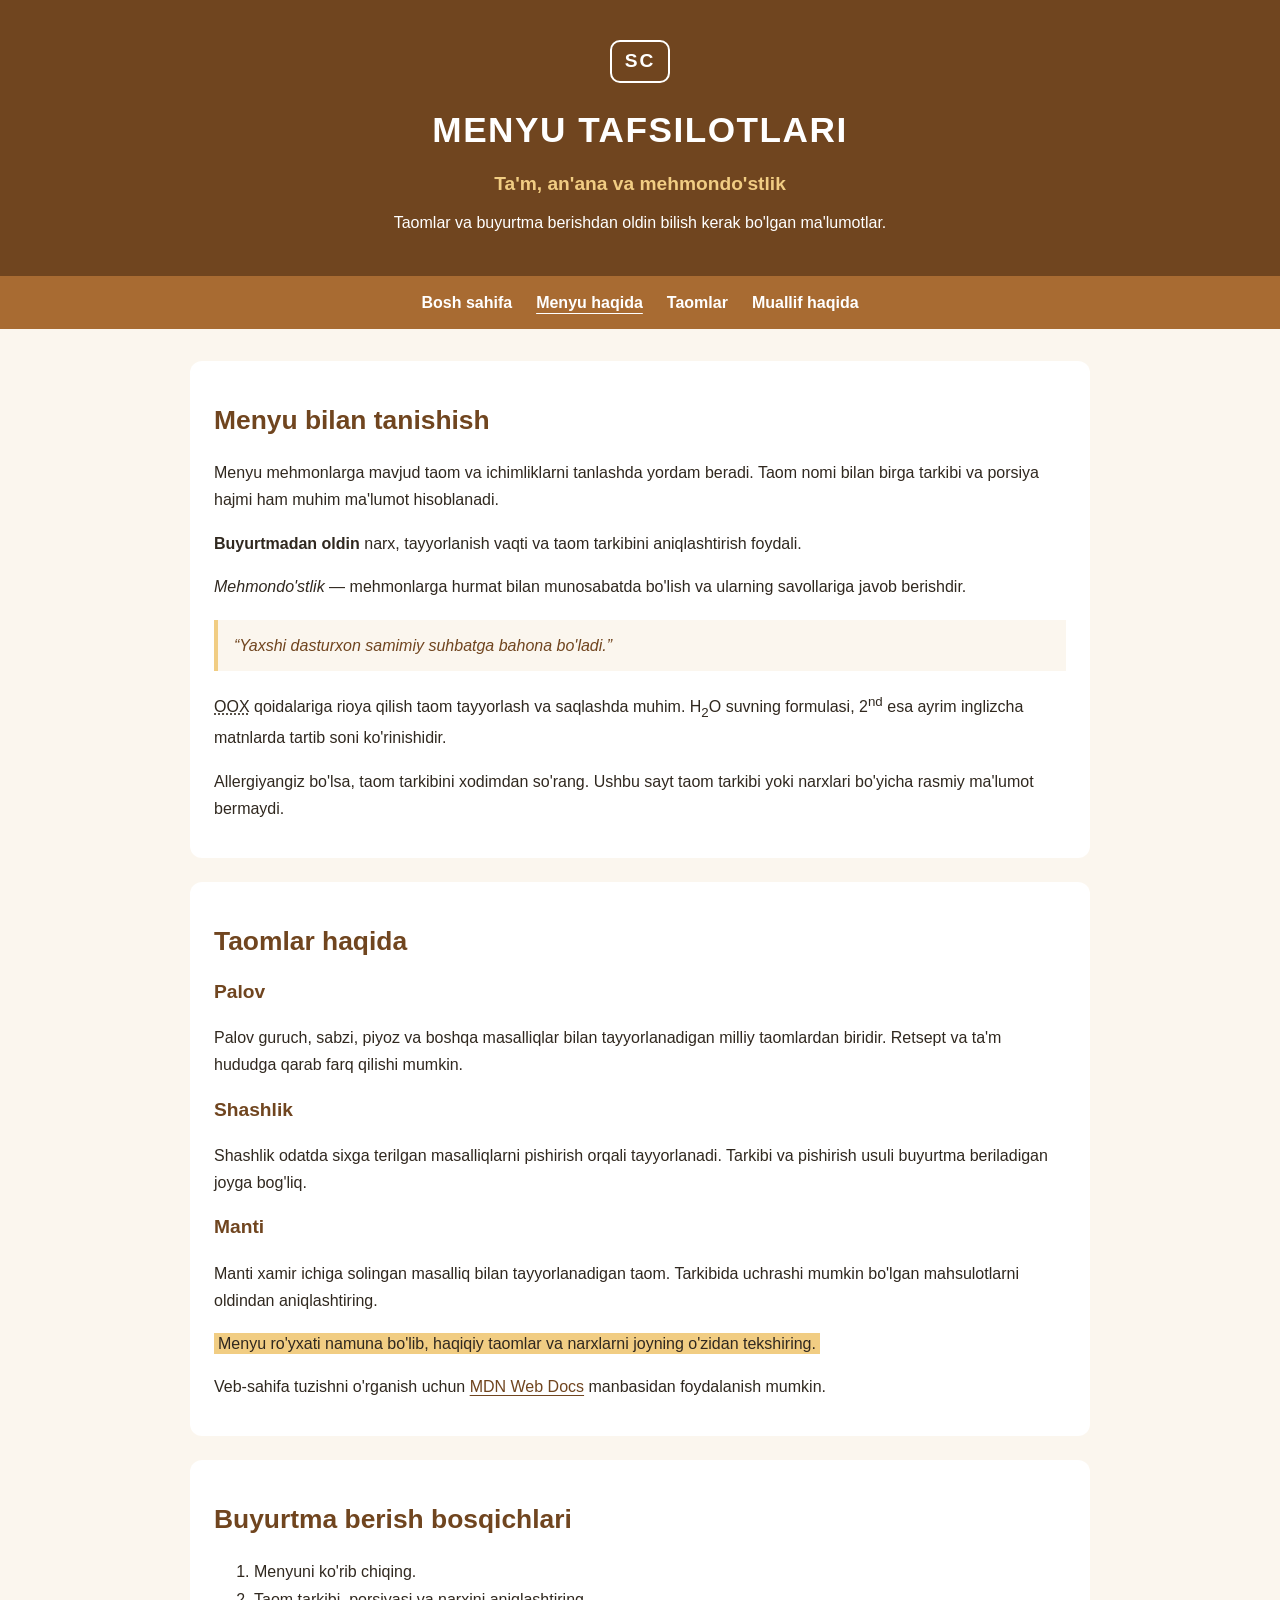
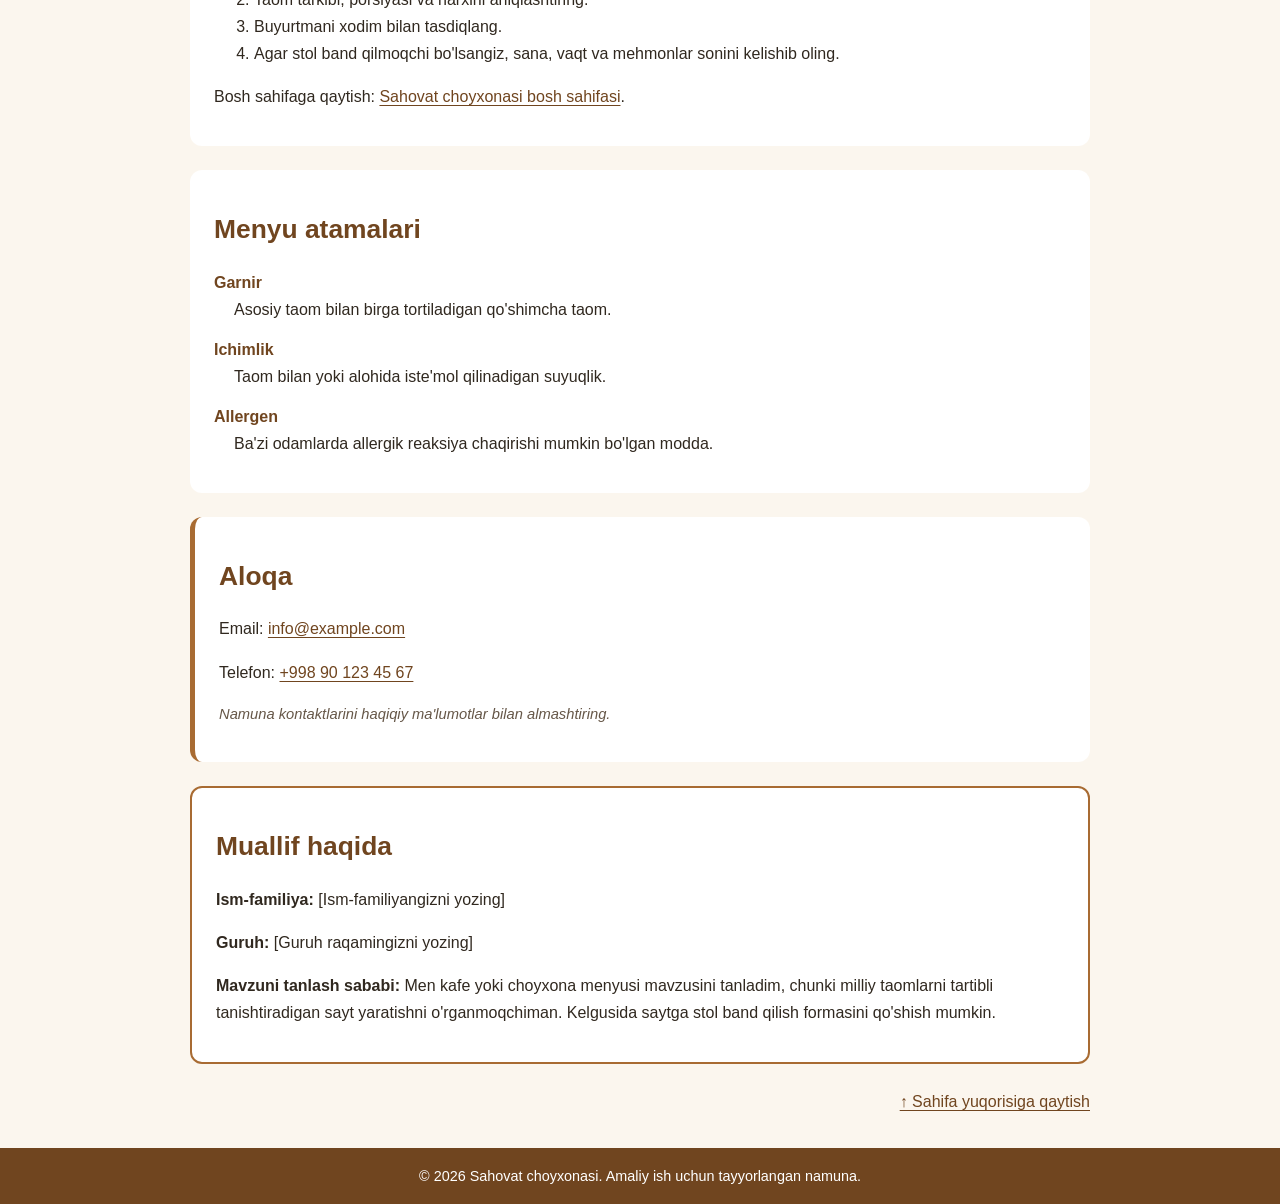
==== batafsil.html @ 49ace032 "Birinchi commit" ====
<!DOCTYPE html>
<html lang="uz">
<head>
  <meta charset="UTF-8">
  <meta name="viewport" content="width=device-width, initial-scale=1.0">
  <meta name="description" content="Sahovat choyxonasi menyusi va buyurtma berish bo'yicha ma'lumot.">
  <title>Menyu tafsilotlari — Sahovat choyxonasi</title>
  <link rel="stylesheet" href="css/style.css">
</head>
<body id="yuqori">
<header class="site-header">
  <p class="brand-mark">SC</p>
  <h1>Menyu tafsilotlari</h1>
  <p class="tagline">Ta'm, an'ana va mehmondo'stlik</p>
  <p>Taomlar va buyurtma berishdan oldin bilish kerak bo'lgan ma'lumotlar.</p>
</header>

<nav class="site-nav" aria-label="Asosiy navigatsiya">
  <ul>
    <li><a href="index.html">Bosh sahifa</a></li>
    <li><a href="batafsil.html" aria-current="page">Menyu haqida</a></li>
    <li><a href="#taomlar">Taomlar</a></li>
    <li><a href="#muallif">Muallif haqida</a></li>
  </ul>
</nav>

<main>
  <section>
    <h2>Menyu bilan tanishish</h2>
    <p>Menyu mehmonlarga mavjud taom va ichimliklarni tanlashda yordam beradi. Taom nomi bilan birga tarkibi va porsiya hajmi ham muhim ma'lumot hisoblanadi.</p>
    <p><strong>Buyurtmadan oldin</strong> narx, tayyorlanish vaqti va taom tarkibini aniqlashtirish foydali.</p>
    <p><em>Mehmondo'stlik</em> — mehmonlarga hurmat bilan munosabatda bo'lish va ularning savollariga javob berishdir.</p>
    <blockquote>“Yaxshi dasturxon samimiy suhbatga bahona bo'ladi.”</blockquote>
    <p><abbr title="Oziq-ovqat xavfsizligi">OOX</abbr> qoidalariga rioya qilish taom tayyorlash va saqlashda muhim. H<sub>2</sub>O suvning formulasi, 2<sup>nd</sup> esa ayrim inglizcha matnlarda tartib soni ko'rinishidir.</p>
    <p>Allergiyangiz bo'lsa, taom tarkibini xodimdan so'rang. Ushbu sayt taom tarkibi yoki narxlari bo'yicha rasmiy ma'lumot bermaydi.</p>
  </section>

  <section id="taomlar">
    <h2>Taomlar haqida</h2>
    <h3>Palov</h3>
    <p>Palov guruch, sabzi, piyoz va boshqa masalliqlar bilan tayyorlanadigan milliy taomlardan biridir. Retsept va ta'm hududga qarab farq qilishi mumkin.</p>
    <h3>Shashlik</h3>
    <p>Shashlik odatda sixga terilgan masalliqlarni pishirish orqali tayyorlanadi. Tarkibi va pishirish usuli buyurtma beriladigan joyga bog'liq.</p>
    <h3>Manti</h3>
    <p>Manti xamir ichiga solingan masalliq bilan tayyorlanadigan taom. Tarkibida uchrashi mumkin bo'lgan mahsulotlarni oldindan aniqlashtiring.</p>
    <p><mark>Menyu ro'yxati namuna bo'lib, haqiqiy taomlar va narxlarni joyning o'zidan tekshiring.</mark></p>
    <p>Veb-sahifa tuzishni o'rganish uchun <a href="https://developer.mozilla.org/" target="_blank" rel="noopener">MDN Web Docs</a> manbasidan foydalanish mumkin.</p>
  </section>

  <section>
    <h2>Buyurtma berish bosqichlari</h2>
    <ol>
      <li>Menyuni ko'rib chiqing.</li>
      <li>Taom tarkibi, porsiyasi va narxini aniqlashtiring.</li>
      <li>Buyurtmani xodim bilan tasdiqlang.</li>
      <li>Agar stol band qilmoqchi bo'lsangiz, sana, vaqt va mehmonlar sonini kelishib oling.</li>
    </ol>
    <p>Bosh sahifaga qaytish: <a href="index.html">Sahovat choyxonasi bosh sahifasi</a>.</p>
  </section>

  <section>
    <h2>Menyu atamalari</h2>
    <dl>
      <dt>Garnir</dt><dd>Asosiy taom bilan birga tortiladigan qo'shimcha taom.</dd>
      <dt>Ichimlik</dt><dd>Taom bilan yoki alohida iste'mol qilinadigan suyuqlik.</dd>
      <dt>Allergen</dt><dd>Ba'zi odamlarda allergik reaksiya chaqirishi mumkin bo'lgan modda.</dd>
    </dl>
  </section>

  <section id="aloqa">
    <h2>Aloqa</h2>
    <p>Email: <a href="mailto:info@example.com">info@example.com</a></p>
    <p>Telefon: <a href="tel:+998901234567">+998 90 123 45 67</a></p>
    <p class="izoh">Namuna kontaktlarini haqiqiy ma'lumotlar bilan almashtiring.</p>
  </section>

  <section id="muallif" class="author-box">
    <h2>Muallif haqida</h2>
    <p><strong>Ism-familiya:</strong> [Ism-familiyangizni yozing]</p>
    <p><strong>Guruh:</strong> [Guruh raqamingizni yozing]</p>
    <p><strong>Mavzuni tanlash sababi:</strong> Men kafe yoki choyxona menyusi mavzusini tanladim, chunki milliy taomlarni tartibli tanishtiradigan sayt yaratishni o'rganmoqchiman. Kelgusida saytga stol band qilish formasini qo'shish mumkin.</p>
  </section>

  <p class="back-top"><a href="#yuqori">↑ Sahifa yuqorisiga qaytish</a></p>
</main>
<footer class="site-footer">
  <p>&copy; 2026 Sahovat choyxonasi. Amaliy ish uchun tayyorlangan namuna.</p>
</footer>
</body>
</html>
---- css/style.css ----
/* Sahovat choyxonasi — umumiy CSS */
:root {
  --asosiy: #70451f;
  --ikkilamchi: #a86b32;
  --urg-u: #f1cd83;
  --fon: #fbf6ee;
  --matn: #30281f;
}
* { box-sizing: border-box; }
html { scroll-behavior: smooth; }
body {
  margin: 0;
  font-family: "Roboto", Arial, sans-serif;
  font-size: 16px;
  line-height: 1.7;
  color: var(--matn);
  background-color: var(--fon);
}
h1 {
  margin: 0.25em 0;
  color: white;
  font-size: 2.2rem;
  font-weight: 700;
  text-align: center;
  text-transform: uppercase;
  letter-spacing: 1.5px;
}
h2, h3 { color: var(--asosiy); line-height: 1.3; }
h2 { font-size: 1.65rem; }
h3 { font-size: 1.2rem; font-style: normal; }
p { font-size: 1rem; }
.site-header {
  padding: 2rem 1.25rem;
  color: white;
  text-align: center;
  background-color: var(--asosiy);
}
.site-header p { max-width: 760px; margin: 0.5rem auto; }
.brand-mark {
  display: inline-block; margin: 0 auto 0.5rem; padding: 0.2rem 0.8rem;
  border: 2px solid white; border-radius: 10px; font-size: 1.2rem;
  font-weight: 700; letter-spacing: 2px;
}
.tagline { color: var(--urg-u); font-size: 1.2rem; font-weight: 700; }
.site-nav { background-color: var(--ikkilamchi); }
.site-nav ul {
  display: flex; flex-wrap: wrap; justify-content: center; gap: 0.25rem 1.5rem;
  margin: 0; padding: 0.8rem 1rem; list-style: none;
}
.site-nav a { color: white; font-weight: 700; text-decoration: none; }
.site-nav a:visited { color: white; }
.site-nav a:hover { color: var(--urg-u); text-decoration: underline; }
.site-nav a[aria-current="page"] { text-decoration: underline; text-underline-offset: 5px; }
main { width: min(100% - 2rem, 900px); margin: 2rem auto; }
section { margin-bottom: 1.5rem; padding: 1.25rem 1.5rem; border-radius: 12px; background-color: white; }
.intro { border-top: 5px solid var(--ikkilamchi); }
.menu-list li { margin-bottom: 0.55rem; }
.izoh { color: #665748; font-size: 0.92rem; font-style: italic; }
mark { padding: 0.1rem 0.25rem; color: #30281f; background-color: var(--urg-u); }
blockquote {
  margin: 1.25rem 0; padding: 0.75rem 1rem; border-left: 4px solid var(--urg-u);
  color: var(--asosiy); background-color: #fbf6ee; font-style: italic;
}
dt { margin-top: 0.8rem; color: var(--asosiy); font-weight: 700; }
dd { margin-left: 1.25rem; }
a { color: #70451f; text-decoration: underline; text-underline-offset: 3px; }
a:visited { color: #684a8c; }
a:hover { color: #a16207; text-decoration-thickness: 2px; }
.more-link { font-weight: 700; }
.back-top { text-align: right; }
#aloqa { border-left: 5px solid var(--ikkilamchi); }
.author-box { border: 2px solid var(--ikkilamchi); }
.site-footer { padding: 1rem; color: white; background-color: var(--asosiy); text-align: center; }
.site-footer p { margin: 0; font-size: 0.9rem; }
@media (max-width: 600px) {
  h1 { font-size: 1.65rem; }
  main { width: min(100% - 1rem, 900px); margin: 1rem auto; }
  section { padding: 1rem; }
  .site-nav ul { gap: 0.5rem 1rem; }
}
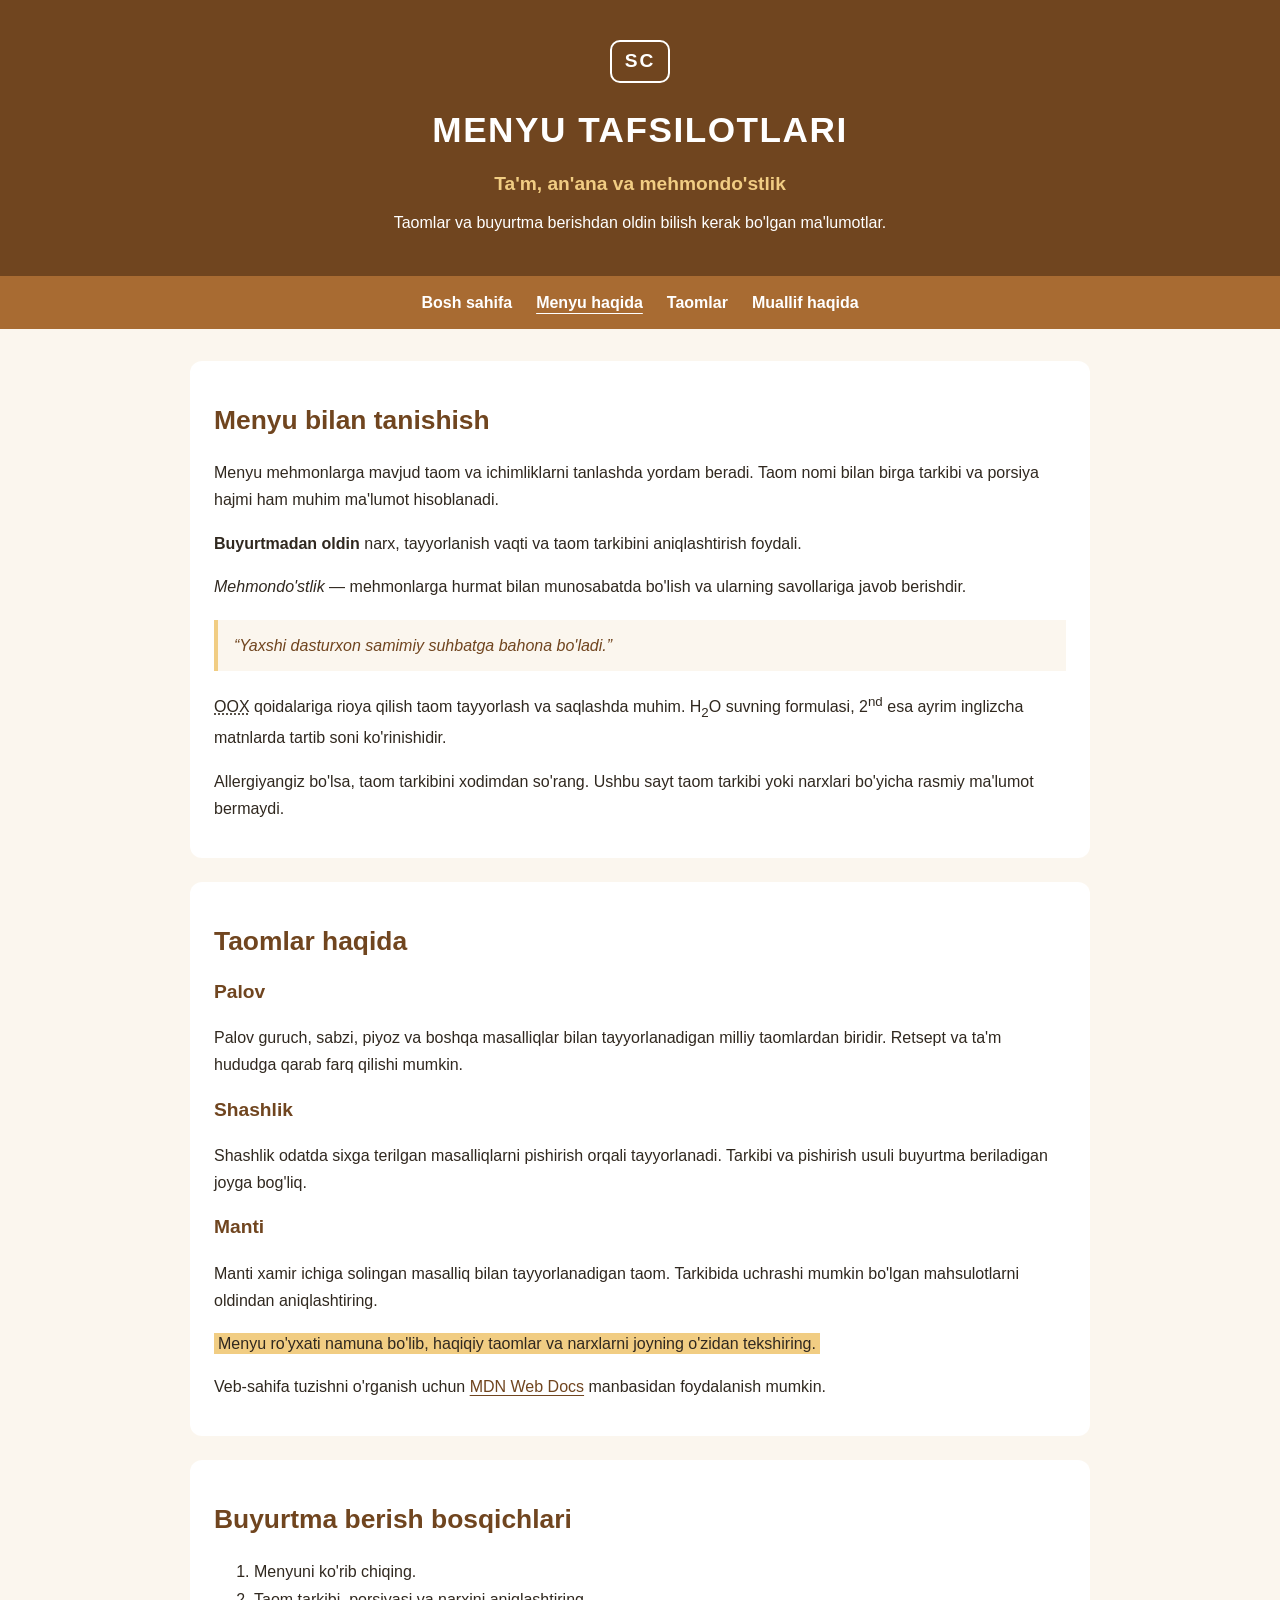
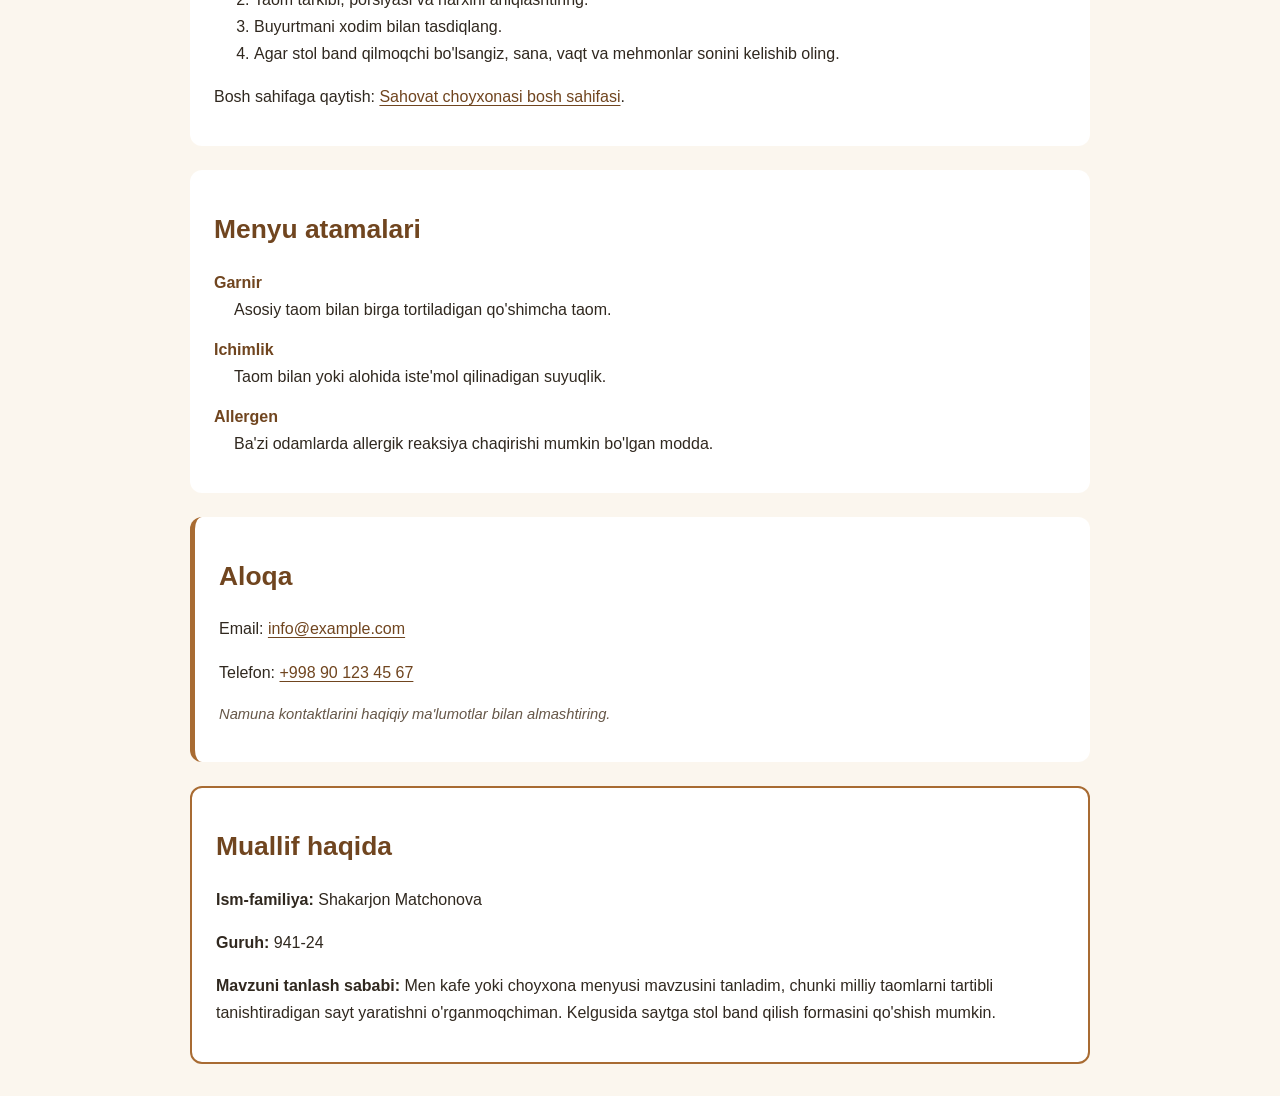
==== commit 68f94a27: "Update author information in batafsil.html" ====
--- a/batafsil.html
+++ b/batafsil.html
@@ -76,15 +76,11 @@
 
   <section id="muallif" class="author-box">
     <h2>Muallif haqida</h2>
-    <p><strong>Ism-familiya:</strong> [Ism-familiyangizni yozing]</p>
-    <p><strong>Guruh:</strong> [Guruh raqamingizni yozing]</p>
+    <p><strong>Ism-familiya:</strong> Shakarjon Matchonova </p>
+    <p><strong>Guruh:</strong> 941-24 </p>
     <p><strong>Mavzuni tanlash sababi:</strong> Men kafe yoki choyxona menyusi mavzusini tanladim, chunki milliy taomlarni tartibli tanishtiradigan sayt yaratishni o'rganmoqchiman. Kelgusida saytga stol band qilish formasini qo'shish mumkin.</p>
   </section>
 
-  <p class="back-top"><a href="#yuqori">↑ Sahifa yuqorisiga qaytish</a></p>
 </main>
-<footer class="site-footer">
-  <p>&copy; 2026 Sahovat choyxonasi. Amaliy ish uchun tayyorlangan namuna.</p>
-</footer>
 </body>
 </html>
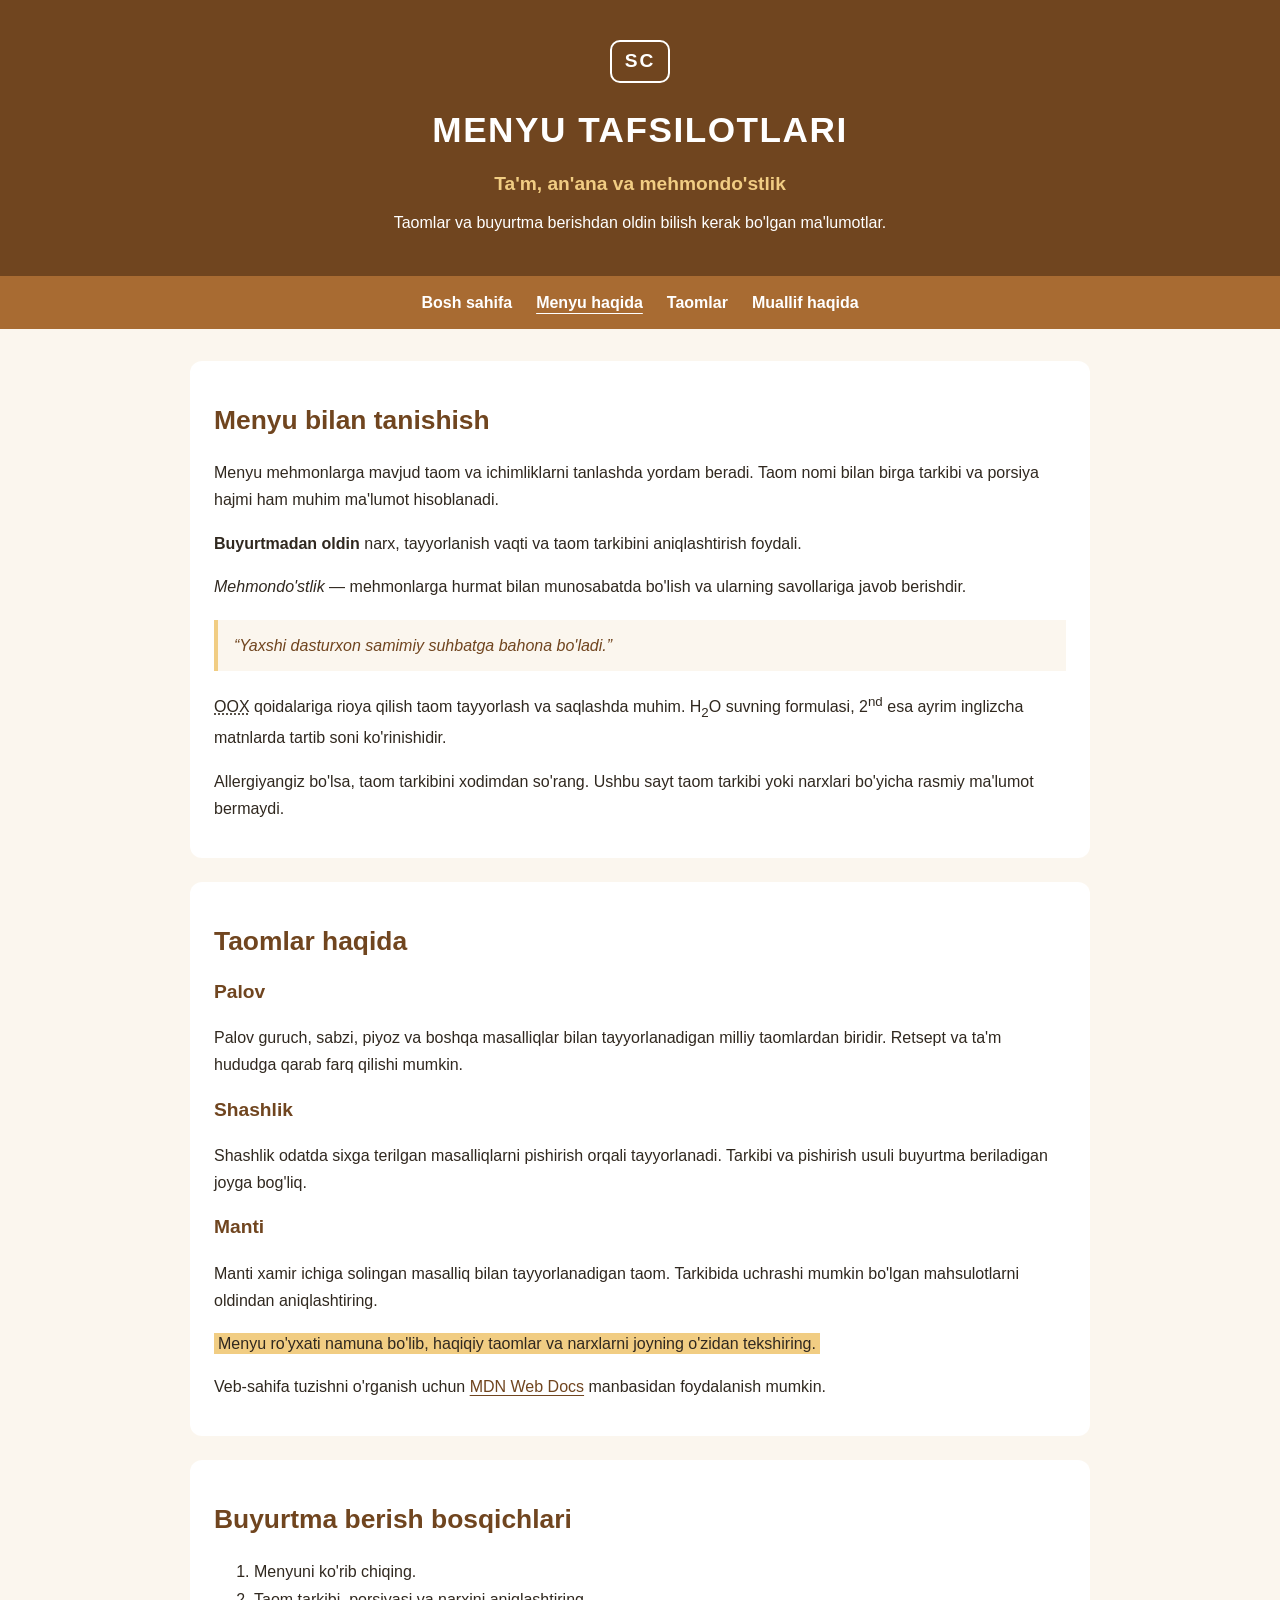
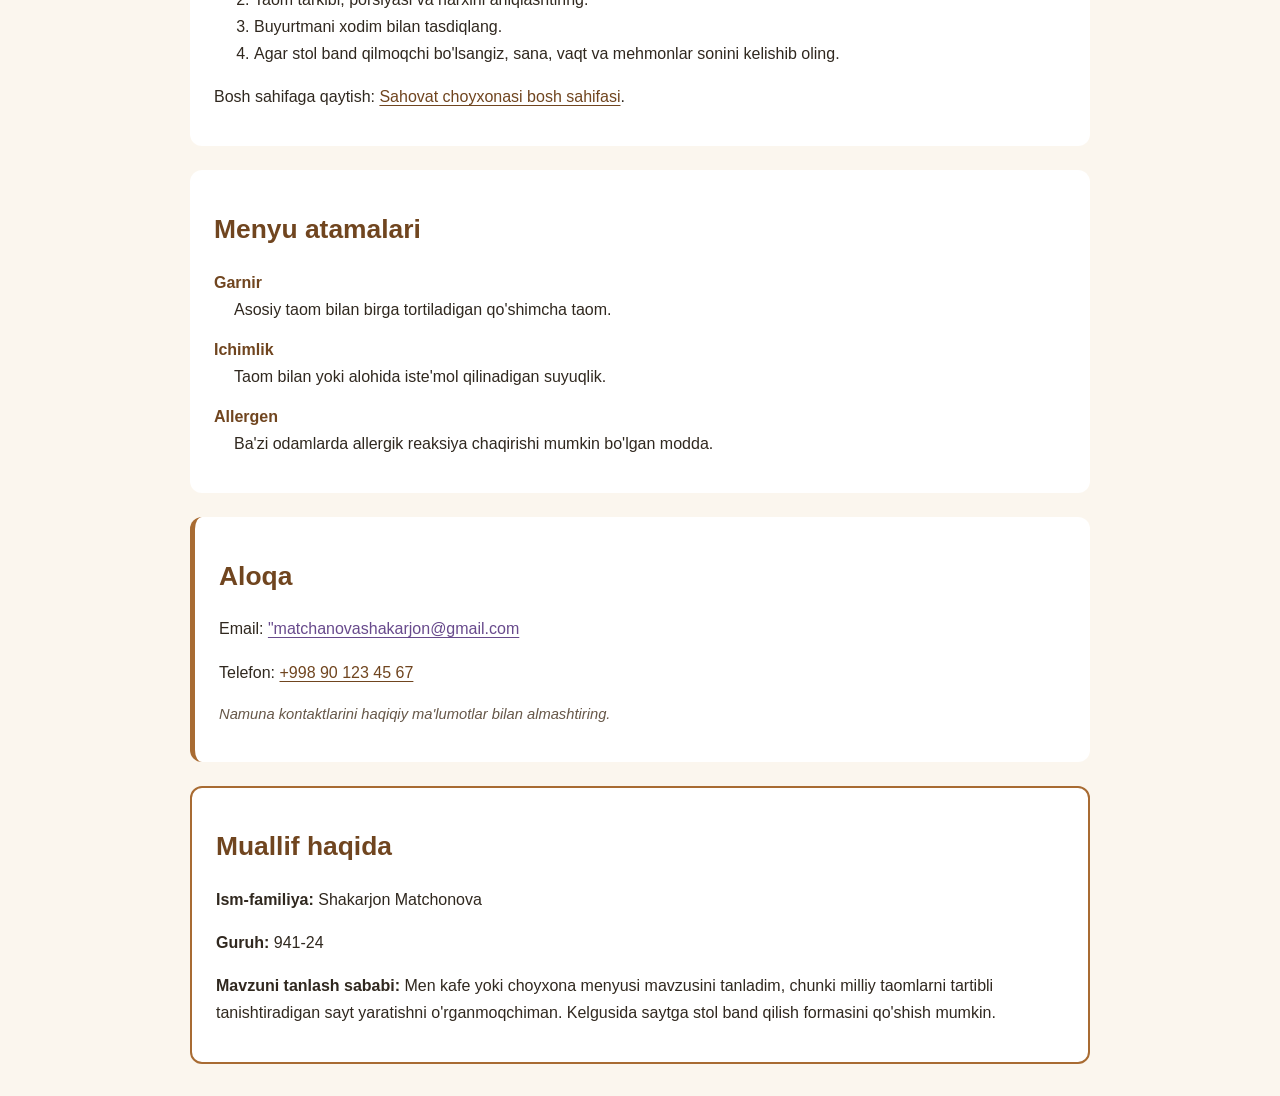
==== commit a1e1faee: "Update contact email in batafsil.html" ====
--- a/batafsil.html
+++ b/batafsil.html
@@ -69,7 +69,7 @@
 
   <section id="aloqa">
     <h2>Aloqa</h2>
-    <p>Email: <a href="mailto:info@example.com">info@example.com</a></p>
+    <p>Email: <a href=""matchanovashakarjon@gmail.com">"matchanovashakarjon@gmail.com</a></p>
     <p>Telefon: <a href="tel:+998901234567">+998 90 123 45 67</a></p>
     <p class="izoh">Namuna kontaktlarini haqiqiy ma'lumotlar bilan almashtiring.</p>
   </section>
